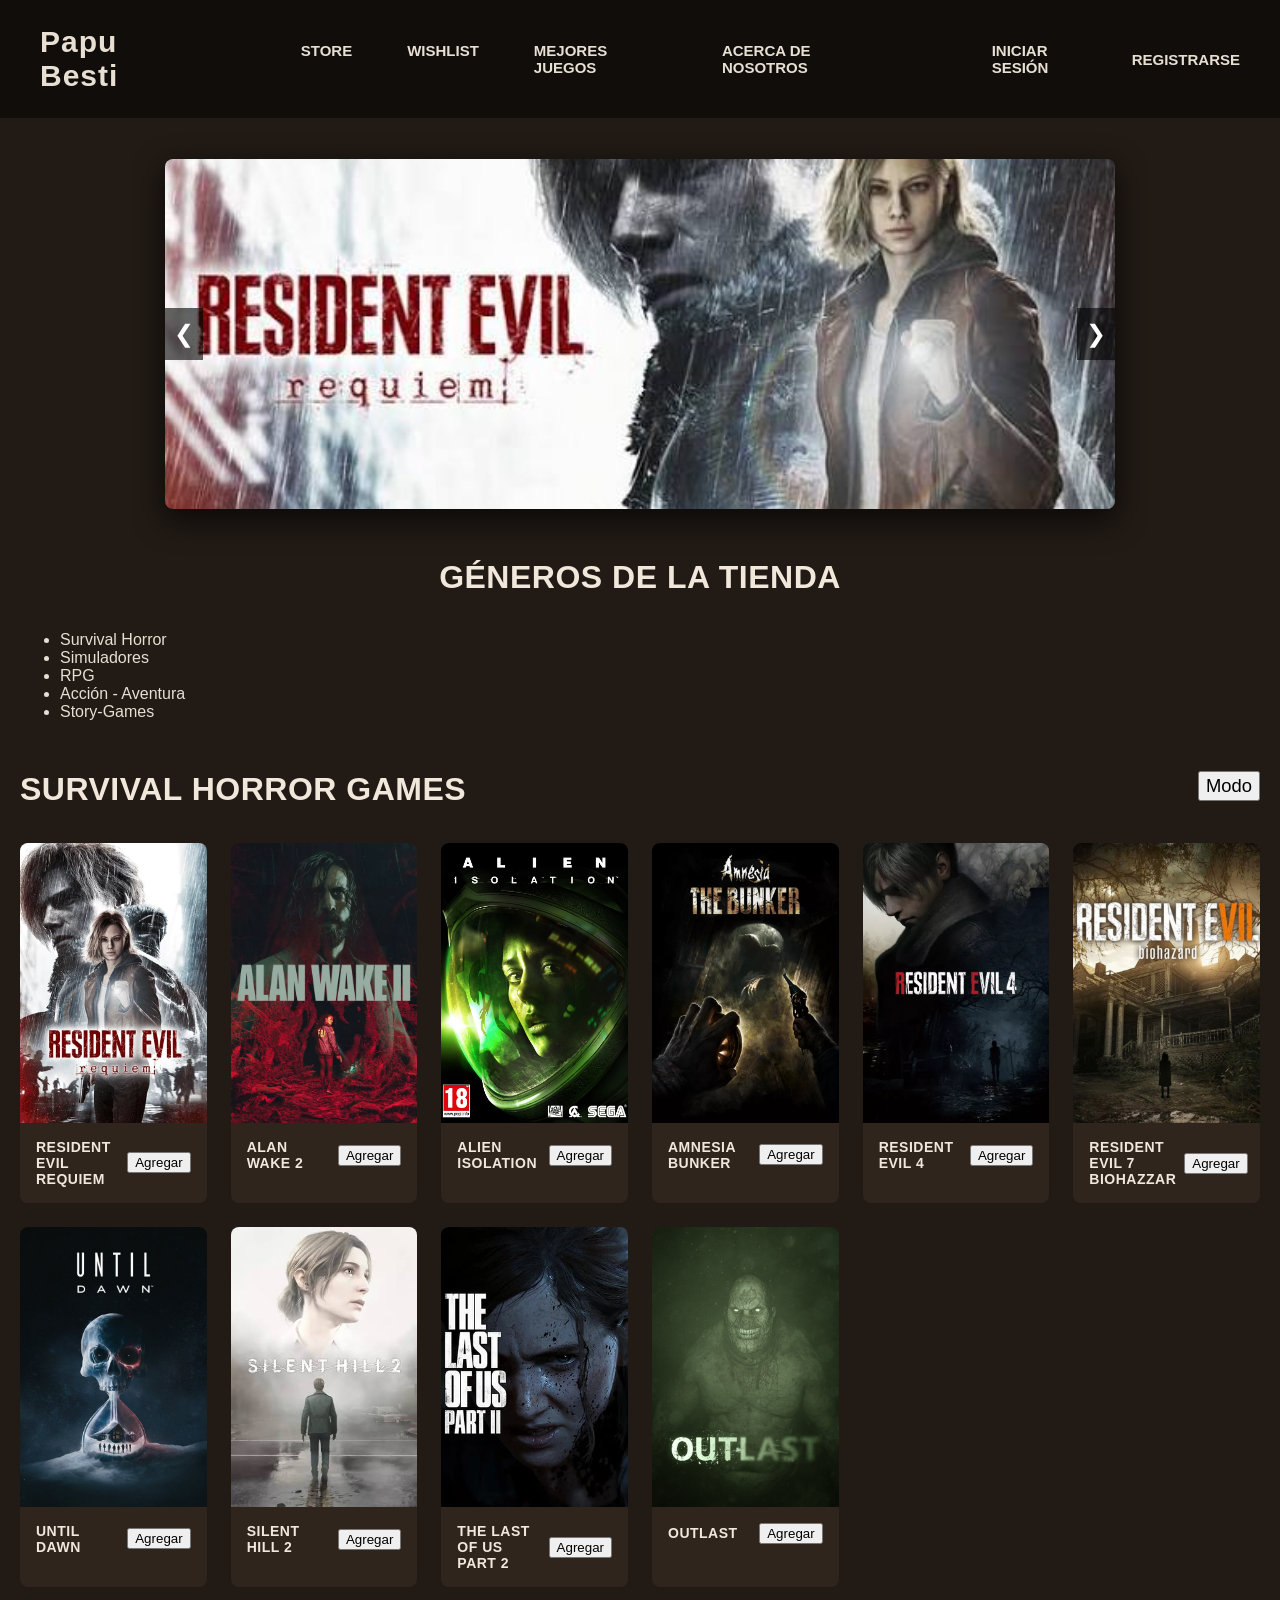
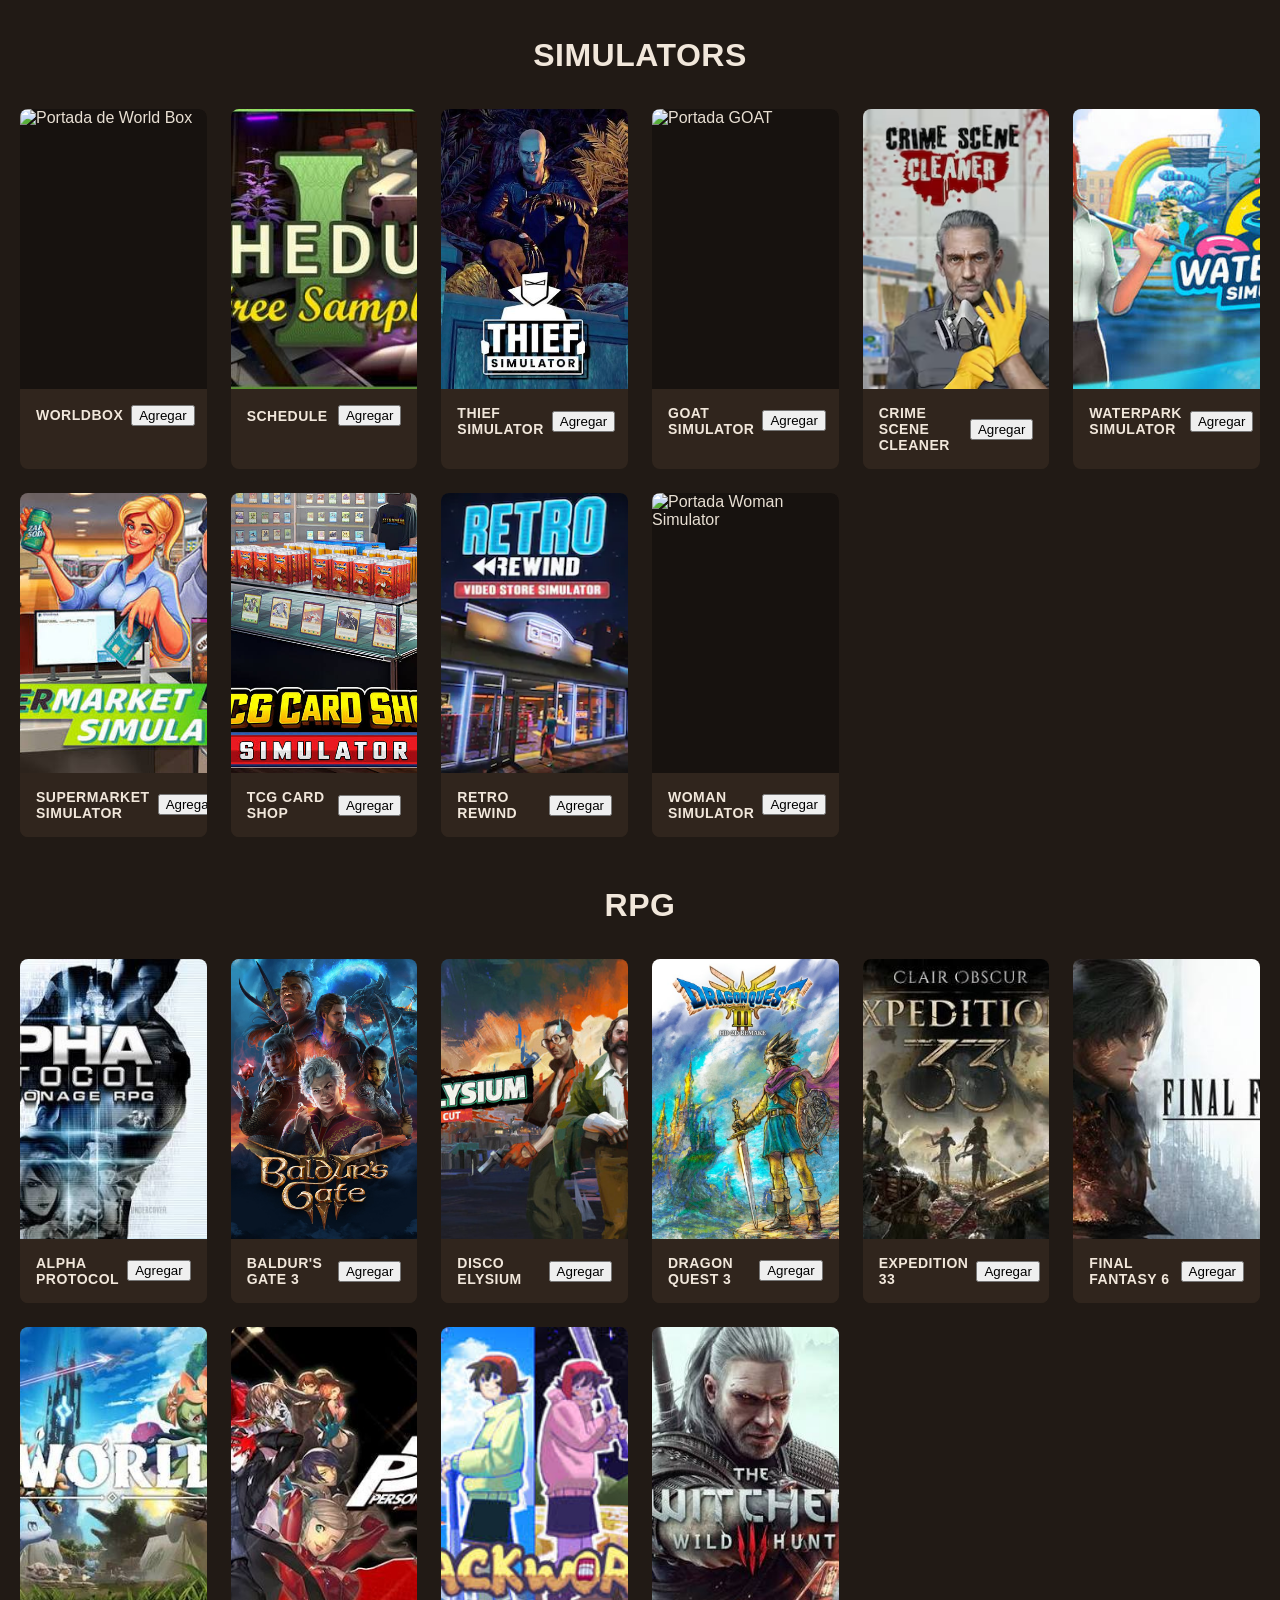
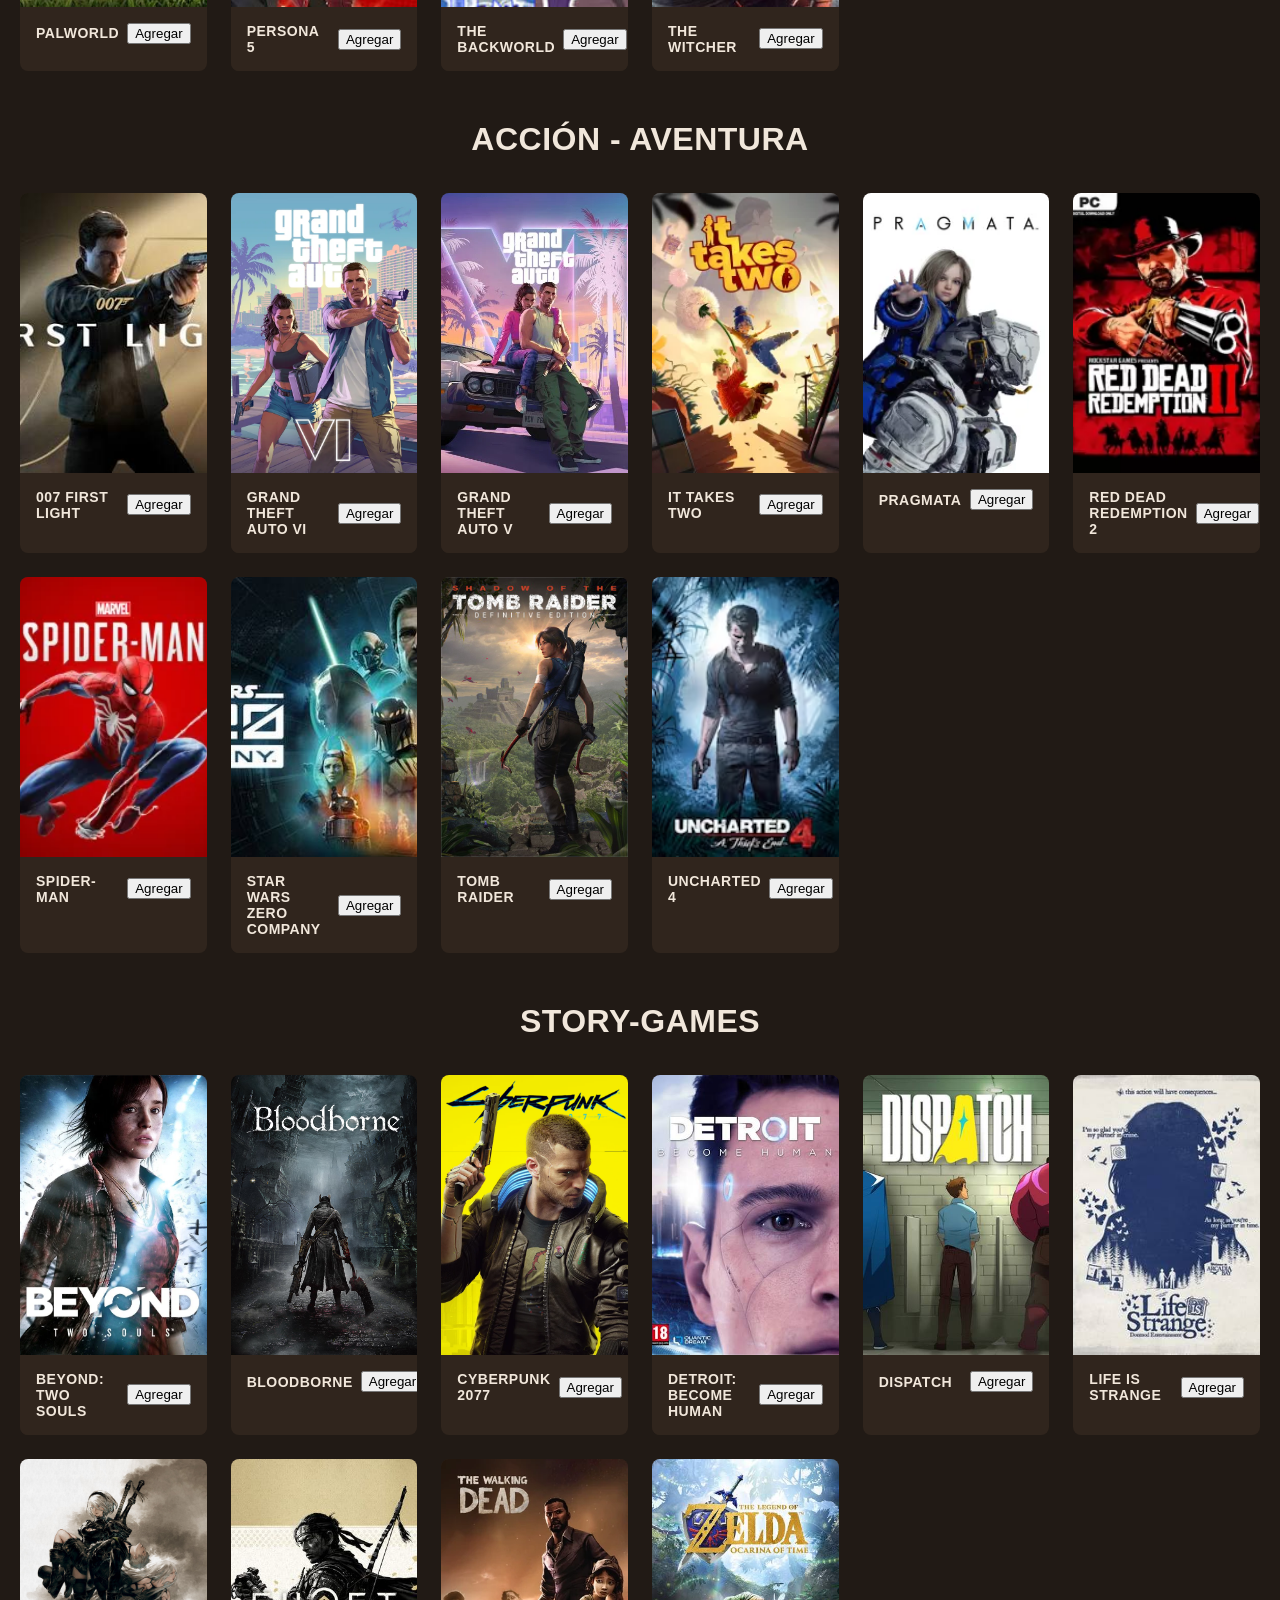
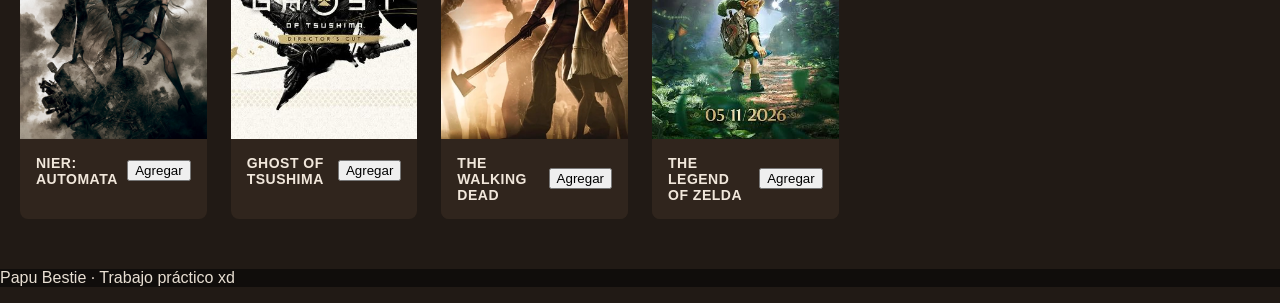
==== PROYECTOFINALHTML/index.html @ 65dc8d68 "Add files via upload" ====
<!DOCTYPE html>
<html lang="es">
<head>
    <meta charset="UTF-8">
    <meta name="viewport" content="width=device-width, initial-scale=1.0">
    <title>Papu Bestie</title>
    <link rel="stylesheet" href="style/style.css">
    <link rel="stylesheet" href="style/cartelera.css">
</head>
<body>

<header>
    <nav class="barra-navegadora">
        <div class="logo-PapuBestie">Papu Besti</div>
        <div class="contenedor-menu">
        <a class="item-menu" href="index.html">Store</a>
        <a class="item-menu" href="wishlist.html">Wishlist</a>
        <a class="item-menu" href="mejorValorados.html">Mejores Juegos</a>
        <a class="item-menu" href="acerca.html">Acerca de nosotros</a>

            
        </div>
     <div class="contenedor-sesion">
        <a class="item-menu" href="login.html">Iniciar Sesion</a>
        
        <a class="item-menu" href="registrarse.html">Registrarse</a>
        </div>    

    </nav>
</header>

<main>
    <section class="contenedor-carrusel-banner">
        <button class="btn-slider btn-prev" id="btnPrev" aria-label="Anterior">&#10094;</button>

        <div class="slider-track">
            <article class="slide activa">
                <div class="slide-imagen">
                    <img src="IMAGENES/residentevilrequiem.jpg" alt="Portada de Resident Evil: Requiem">
                </div>
            </article>

            <article class="slide">
                <div class="slide-imagen">
                    <img src="IMAGENES/007.jpg" alt="Portada de 007 First Light">
                </div>
            </article>

            <article class="slide">
                <div class="slide-imagen">
                    <img src="IMAGENES/starwars.jpg" alt="Portada de Star Wars Zero Company">
                </div>
            </article>

            <article class="slide">
                <div class="slide-imagen">
                    <img src="IMAGENES/gtav.webp" alt="Portada de Grand Theft Auto V">
                </div>
            </article>

            <article class="slide">
                <div class="slide-imagen">
                    <img src="IMAGENES/eafc26.jpg" alt="Portada de EA SPORTS FC 27">
                </div>
            </article>
        </div>

        <button class="btn-slider btn-next" id="btnNext" aria-label="Siguiente">&#10095;</button>
    </section>

    <section class="contenedor-cartelera">
    <h2 class="titulo-cartelera">Géneros de la tienda</h2>
    <ul>
        <li>Survival Horror</li>
        <li>Simuladores</li>
        <li>RPG</li>
        <li>Acción - Aventura</li>
        <li>Story-Games</li>
    </ul>
    </section>




<section class="contenedor-cartelera">
    <h2 class="titulo-cartelera">Survival Horror games</h2>

    <div class="grilla-peliculas">

    
        <article class="tarjeta-pelicula">
            <a href="juego.html?id=1">
                <div class="poster-contenedor">
                    <img src="SECCION TERROR/residentevilrequiem.webp" alt="Portada de RESIDENT EVIL REQUIEM">
                </div>
            </a> 
               
            <div class="info-pelicula">
                <h3 class="titulo-pelicula" id="Resident Evil Requiem">Resident Evil Requiem</h3>
            </div>
        </article>

       <article class="tarjeta-pelicula">
            <a href="juego.html?id=2">
            <div class="poster-contenedor">
                    <img src="SECCION TERROR/alan_wake_2__2012_-5830942.webp" alt="Portada de Alan Wake 2">
                </div>
            </a>    
            <div class="info-pelicula">
                <h3 class="titulo-pelicula">Alan Wake 2</h3>
            </div>
        </article>    
            
            <article class="tarjeta-pelicula">
                <a href="juego.html?id=3">
                <div class="poster-contenedor">
                    <img src="SECCION TERROR/Alien_isolation_arte.webp" alt="Portada de Alien isolation">
                </div>
                </a>
                <div class="info-pelicula">
                    <h3 class="titulo-pelicula"> Alien isolation</h3>
                </div>
            </article>   
    
           <article class="tarjeta-pelicula">
                <a href="juego.html?id=4">
                <div class="poster-contenedor">
                    <img src="SECCION TERROR/amnesia.webp" alt="Portada de Amnesia Bunker">
                </div>
                </a>
                <div class="info-pelicula">
                    <h3 class="titulo-pelicula"> Amnesia Bunker</h3>
                </div>
            </article>
        
           <article class="tarjeta-pelicula">
                <a href="juego.html?id=5">
                <div class="poster-contenedor">
                    <img src="SECCION TERROR/resident_evil_4_remake-5789986.webp" alt="Portada de Resident Evil 4">
                </div>
                </a>
                <div class="info-pelicula">
                    <h3 class="titulo-pelicula">Resident Evil 4</h3>
                </div>
            </article>
        
           <article class="tarjeta-pelicula">
                <a href="juego.html?id=6">
                <div class="poster-contenedor">
                    <img src="SECCION TERROR/resident_evil_7-5898772.jpg" alt="Portada de Resident Evil 7 Biohazzar">
                </div>
                </a>
                <div class="info-pelicula">
                    <h3 class="titulo-pelicula">Resident Evil 7 Biohazzar</h3>
                </div>
            </article>
            
           <article class="tarjeta-pelicula">
                <a href="juego.html?id=7">
                <div class="poster-contenedor">
                    <img src="SECCION TERROR/until_dawn__2024_-5893373.jpg" alt="Portada de Until Dawn">
                </div>
                </a>
                <div class="info-pelicula">
                    <h3 class="titulo-pelicula">Until Dawn</h3>
                </div>
            </article>
            
           <article class="tarjeta-pelicula">
            <a href="juego.html?id=8">
                <div class="poster-contenedor">
                    <img src="SECCION TERROR/silentHill2.jfif" alt = "Portada de Silent Hill 2">
                </div>
            </a>
                <div class="info-pelicula">
                    <h3 class="titulo-pelicula">Silent Hill 2</h3>
                </div>
            </article> 
         
           <article class="tarjeta-pelicula">
            <a href="juego.html?id=9">
                <div class="poster-contenedor">
                    <img src="SECCION TERROR/thelastofus.webp" alt="Portada de The Last of Us part 2">
                </div>
            </a>
                <div class="info-pelicula">
                    <h3 class="titulo-pelicula">The Last of Us part 2</h3>
                </div>
            </article>
            
           <article class="tarjeta-pelicula">
            <a href="juego.html?id=10">
                <div class="poster-contenedor">
                    <img src="SECCION TERROR/outlast.jfif" alt="Portada de Outlast">
                </div>
            </a>
                <div class="info-pelicula">
                    <h3 class="titulo-pelicula">Outlast</h3>
                </div>
            </article>    

    </div>
</section>

<section class="contenedor-cartelera">
    <h2 class="titulo-cartelera">Simulators</h2>

    <div class="grilla-peliculas">

        <article class="tarjeta-pelicula">
            <div class="poster-contenedor">
                <img src="Seccion simulador/WorldBox.jpg" alt="Portada de World Box">
            </div>
            <div class="info-pelicula">
                <h3 class="titulo-pelicula">WorldBox</h3>
            </div>

        </article>

       <article class="tarjeta-pelicula">
                <div class="poster-contenedor">
                    <img src="Seccion simulador/Schedule.jpg" alt="Portada de Schedule">
                </div>
                <div class="info-pelicula">
                    <h3 class="titulo-pelicula">Schedule</h3>
                </div>
            </article>    
        
            <article class="tarjeta-pelicula">
                <div class="poster-contenedor">
                    <img src="Seccion simulador/thief.jpg" alt="Portada Thief Simulator">
                </div>
                <div class="info-pelicula">
                    <h3 class="titulo-pelicula"> Thief Simulator</h3>
                </div>
            </article>   
    
           <article class="tarjeta-pelicula">
                <div class="poster-contenedor">
                    <img src="Seccion simulador/GOAT.jpg" alt="Portada GOAT ">
                </div>
                <div class="info-pelicula">
                    <h3 class="titulo-pelicula"> GOAT Simulator</h3>
                </div>
            </article>
        
           <article class="tarjeta-pelicula">
                <div class="poster-contenedor">
                    <img src="Seccion simulador/Crime Scene Cleaner.avif" alt="Portda de Crime Scene Cleaner">
                </div>
                <div class="info-pelicula">
                    <h3 class="titulo-pelicula">Crime Scene Cleaner</h3>
                </div>
            </article>
        
           <article class="tarjeta-pelicula">
                <div class="poster-contenedor">
                    <img src="Seccion simulador/waterpark simulator.jpg" alt="Portada waterpark simulator">
                </div>
                <div class="info-pelicula">
                    <h3 class="titulo-pelicula">Waterpark Simulator</h3>
                </div>
            </article>
            
           <article class="tarjeta-pelicula">
                <div class="poster-contenedor">
                    <img src="Seccion simulador/Supermarket.jpg" alt="Portada Supermarket Simulator">
                </div>
                <div class="info-pelicula">
                    <h3 class="titulo-pelicula">Supermarket Simulator</h3>
                </div>
            </article>
            
           <article class="tarjeta-pelicula">
                <div class="poster-contenedor">
                    <img src="Seccion simulador/tcg card shop.jpg" alt = "Portada Tcg card shop">
                </div>
                <div class="info-pelicula">
                    <h3 class="titulo-pelicula">Tcg card shop</h3>
                </div>
            </article> 
         
           <article class="tarjeta-pelicula">
                <div class="poster-contenedor">
                    <img src="Seccion simulador/Retro Rewind.webp" alt="Portada Retro Rewind">
                </div>
                <div class="info-pelicula">
                    <h3 class="titulo-pelicula">Retro Rewind</h3>
                </div>
            </article>
            
           <article class="tarjeta-pelicula">
                <div class="poster-contenedor">
                    <img src="Seccion simulador/Woman Simulator.jpg" alt="Portada Woman Simulator">
                </div>
                <div class="info-pelicula">
                    <h3 class="titulo-pelicula">Woman Simulator</h3>
                </div>
            </article>    

    </div>
</section>

<section class="contenedor-cartelera">
    <h2 class="titulo-cartelera">RPG</h2>

    <div class="grilla-peliculas">

        <article class="tarjeta-pelicula">
            <div class="poster-contenedor">
                <img src="seccion RPG/alpha protocol.jpg" alt="Portada de Alpha Protocol">
            </div>
            <div class="info-pelicula">
                <h3 class="titulo-pelicula">Alpha Protocol</h3>
            </div>
        </article>

        <article class="tarjeta-pelicula">
            <div class="poster-contenedor">
                <img src="seccion RPG/baldurs gate 3.jpg" alt="Portada de Baldur's Gate 3">
            </div>
            <div class="info-pelicula">
                <h3 class="titulo-pelicula">Baldur's Gate 3</h3>
            </div>
        </article>

        <article class="tarjeta-pelicula">
            <div class="poster-contenedor">
                <img src="seccion RPG/disco elysium.jpg" alt="Portada de Disco Elysium">
            </div>
            <div class="info-pelicula">
                <h3 class="titulo-pelicula">Disco Elysium</h3>
            </div>
        </article>

        <article class="tarjeta-pelicula">
            <div class="poster-contenedor">
                <img src="seccion RPG/dragonquest 3.jpg" alt="Portada de Dragon Quest 3">
            </div>
            <div class="info-pelicula">
                <h3 class="titulo-pelicula">Dragon Quest 3</h3>
            </div>
        </article>

        <article class="tarjeta-pelicula">
            <div class="poster-contenedor">
                <img src="seccion RPG/expedition 33.jpg" alt="Portada de Expedition 33">
            </div>
            <div class="info-pelicula">
                <h3 class="titulo-pelicula">Expedition 33</h3>
            </div>
        </article>

        <article class="tarjeta-pelicula">
            <div class="poster-contenedor">
                <img src="seccion RPG/final fantasy 6.jpg" alt="Portada de Final Fantasy 6">
            </div>
            <div class="info-pelicula">
                <h3 class="titulo-pelicula">Final Fantasy 6</h3>
            </div>
        </article>

        <article class="tarjeta-pelicula">
            <div class="poster-contenedor">
                <img src="seccion RPG/palword.jpg" alt="Portada de Palworld">
            </div>
            <div class="info-pelicula">
                <h3 class="titulo-pelicula">Palworld</h3>
            </div>
        </article>

        <article class="tarjeta-pelicula">
            <div class="poster-contenedor">
                <img src="seccion RPG/persona 5.jpg" alt="Portada de Persona 5">
            </div>
            <div class="info-pelicula">
                <h3 class="titulo-pelicula">Persona 5</h3>
            </div>
        </article>

        <article class="tarjeta-pelicula">
            <div class="poster-contenedor">
                <img src="seccion RPG/the backworld.jpg" alt="Portada de The Backworld">
            </div>
            <div class="info-pelicula">
                <h3 class="titulo-pelicula">The Backworld</h3>
            </div>
        </article>

        <article class="tarjeta-pelicula">
            <div class="poster-contenedor">
                <img src="seccion RPG/the witcher.jpg" alt="Portada de The Witcher">
            </div>
            <div class="info-pelicula">
                <h3 class="titulo-pelicula">The Witcher</h3>
            </div>
        </article>

    </div>
</section>

<section class="contenedor-cartelera">
    <h2 class="titulo-cartelera">Acción - Aventura</h2>

    <div class="grilla-peliculas">

        <article class="tarjeta-pelicula">
            <div class="poster-contenedor">
                <img src="Seccion Acción-Aventura/007.jpg" alt="Portada de 007 First Light">
            </div>
            <div class="info-pelicula">
                <h3 class="titulo-pelicula">007 First Light</h3>
            </div>
        </article>

        <article class="tarjeta-pelicula">
            <div class="poster-contenedor">
                <img src="Seccion Acción-Aventura/grand_theft_auto_vi-5959272.webp" alt="Portada de Grand Theft Auto VI">
            </div>
            <div class="info-pelicula">
                <h3 class="titulo-pelicula">Grand Theft Auto VI</h3>
            </div>
        </article>

        <article class="tarjeta-pelicula">
            <div class="poster-contenedor">
                <img src="Seccion Acción-Aventura/gtav.webp" alt="Portada de Grand Theft Auto V">
            </div>
            <div class="info-pelicula">
                <h3 class="titulo-pelicula">Grand Theft Auto V</h3>
            </div>
        </article>

        <article class="tarjeta-pelicula">
            <div class="poster-contenedor">
                <img src="Seccion Acción-Aventura/it_take_two-5764802.webp" alt="Portada de It Takes Two">
            </div>
            <div class="info-pelicula">
                <h3 class="titulo-pelicula">It Takes Two</h3>
            </div>
        </article>

        <article class="tarjeta-pelicula">
            <div class="poster-contenedor">
                <img src="Seccion Acción-Aventura/pragmata.webp" alt="Portada de Pragmata">
            </div>
            <div class="info-pelicula">
                <h3 class="titulo-pelicula">Pragmata</h3>
            </div>
        </article>

        <article class="tarjeta-pelicula">
            <div class="poster-contenedor">
                <img src="Seccion Acción-Aventura/red_dead_3.webp" alt="Portada de Red Dead Redemption 2">
            </div>
            <div class="info-pelicula">
                <h3 class="titulo-pelicula">Red Dead Redemption 2</h3>
            </div>
        </article>

        <article class="tarjeta-pelicula">
            <div class="poster-contenedor">
                <img src="Seccion Acción-Aventura/spiderman.webp" alt="Portada de Spider-Man">
            </div>
            <div class="info-pelicula">
                <h3 class="titulo-pelicula">Spider-Man</h3>
            </div>
        </article>

        <article class="tarjeta-pelicula">
            <div class="poster-contenedor">
                <img src="Seccion Acción-Aventura/starwars.jpg" alt="Portada de Star Wars Zero Company">
            </div>
            <div class="info-pelicula">
                <h3 class="titulo-pelicula">Star Wars Zero Company</h3>
            </div>
        </article>

        <article class="tarjeta-pelicula">
            <div class="poster-contenedor">
                <img src="Seccion Acción-Aventura/tomraider.jfif" alt="Portada de Tomb Raider">
            </div>
            <div class="info-pelicula">
                <h3 class="titulo-pelicula">Tomb Raider</h3>
            </div>
        </article>

        <article class="tarjeta-pelicula">
            <div class="poster-contenedor">
                <img src="Seccion Acción-Aventura/Uncharted.avif" alt="Portada de Uncharted 4">
            </div>
            <div class="info-pelicula">
                <h3 class="titulo-pelicula">Uncharted 4</h3>
            </div>
        </article>

    </div>
</section>

<section class="contenedor-cartelera">
    <h2 class="titulo-cartelera">Story-Games</h2>

    <div class="grilla-peliculas">

        <article class="tarjeta-pelicula">
            <div class="poster-contenedor">
                <img src="StoryGames/beyond.webp" alt="Portada de Beyond: Two Souls">
            </div>
            <div class="info-pelicula">
                <h3 class="titulo-pelicula">Beyond: Two Souls</h3>
            </div>
        </article>

        <article class="tarjeta-pelicula">
            <div class="poster-contenedor">
                <img src="StoryGames/Bloodborne.avif" alt="Portada de Bloodborne">
            </div>
            <div class="info-pelicula">
                <h3 class="titulo-pelicula">Bloodborne</h3>
            </div>
        </article>

        <article class="tarjeta-pelicula">
            <div class="poster-contenedor">
                <img src="StoryGames/cyberpunk.png" alt="Portada de Cyberpunk 2077">
            </div>
            <div class="info-pelicula">
                <h3 class="titulo-pelicula">Cyberpunk 2077</h3>
            </div>
        </article>

        <article class="tarjeta-pelicula">
            <div class="poster-contenedor">
                <img src="StoryGames/detroit.jfif" alt="Portada de Detroit: Become Human">
            </div>
            <div class="info-pelicula">
                <h3 class="titulo-pelicula">Detroit: Become Human</h3>
            </div>
        </article>

        <article class="tarjeta-pelicula">
            <div class="poster-contenedor">
                <img src="StoryGames/dispatch.jfif" alt="Portada de Dispatch">
            </div>
            <div class="info-pelicula">
                <h3 class="titulo-pelicula">Dispatch</h3>
            </div>
        </article>

        <article class="tarjeta-pelicula">
            <div class="poster-contenedor">
                <img src="StoryGames/life.jfif" alt="Portada de Life is Strange">
            </div>
            <div class="info-pelicula">
                <h3 class="titulo-pelicula">Life is Strange</h3>
            </div>
        </article>

        <article class="tarjeta-pelicula">
            <div class="poster-contenedor">
                <img src="StoryGames/nier.png" alt="Portada de NieR: Automata">
            </div>
            <div class="info-pelicula">
                <h3 class="titulo-pelicula">NieR: Automata</h3>
            </div>
        </article>

        <article class="tarjeta-pelicula">
            <div class="poster-contenedor">
                <img src="StoryGames/Tsushima.jpg" alt="Portada de Ghost of Tsushima">
            </div>
            <div class="info-pelicula">
                <h3 class="titulo-pelicula">Ghost of Tsushima</h3>
            </div>
        </article>

        <article class="tarjeta-pelicula">
            <div class="poster-contenedor">
                <img src="StoryGames/TWD.webp" alt="Portada de The Walking Dead">
            </div>
            <div class="info-pelicula">
                <h3 class="titulo-pelicula">The Walking Dead</h3>
            </div>
        </article>

        <article class="tarjeta-pelicula">
            <div class="poster-contenedor">
                <img src="StoryGames/zelda.jfif" alt="Portada de The Legend of Zelda">
            </div>
            <div class="info-pelicula">
                <h3 class="titulo-pelicula">The Legend of Zelda</h3>
            </div>
        </article>

    </div>
</section>


</main>
<footer class="pie">
    <p> Papu Bestie · Trabajo práctico xd</p>
</footer>

<script src="js/juegos.js"></script>
<script src="js/script.js"></script>
<script src="js/CambColor.js"></script>
<script src="js/cuenta.js"></script>

</body>

</html>
---- PROYECTOFINALHTML/style/style.css ----
/* CUERPO DE LA PAGINA */
* {
    box-sizing: border-box;
}

body {
    background-color: #1b2838;
    color: #c7d5e0;
    margin: 0;
    font-family: Arial, sans-serif;
}

/* DETALLE DEL JUEGO */
.detalle {
    max-width: 1000px;
    margin: 40px auto;
    padding: 0 24px;
}

.detalle h1 {
    color: #ffffff;
}

.imagen-principal {
    display: block;
    width: 100%;
    max-height: 520px;
    object-fit: contain;
    object-position: left center;
    margin: 24px 0;
}

.galeria-detalle {
    display: flex;
    flex-wrap: wrap;
    gap: 16px;
    margin-top: 24px;
}

.galeria-detalle img {
    width: min(100%, 320px);
    border-radius: 6px;
}

/* MENU */
.barra-navegadora {
    display: flex;
    align-items: center;
    justify-content: flex-start;
    background-color: #171a21;
    padding: 25px 40px;
    border-bottom: 1px solid #1c1b18;
    gap: 100px;
}

.logo-PapuBestie {
    font-weight: bold;
    font-size: 30px;
    letter-spacing: 1px;
}

.contenedor-menu {
    display: flex;
    gap: 55px;
}

.contenedor-sesion{
    display: flex;
    align-items: center;
    gap: 30px;           
    margin-left: auto;
    
}    

.item-menu {
    font-size: 15px;
    font-weight: bold;
    text-transform: uppercase;
    color: inherit;
    text-decoration: none;
}

.item-menu:hover { color: #ffffff; }

/* CSS DEL CARRUSEL */
.contenedor-carrusel-banner {
    position: relative;
    max-width: 950px;
    margin: 40px auto;
    background-color: #171a21;
    border-radius: 8px;
    overflow: hidden;
    box-shadow: 0 10px 30px rgba(0, 0, 0, 0.7);
}

.slider-track {
    position: relative;
    width: 100%;
    height: 350px;
}

.slide {
    position: absolute;
    top: 0;
    left: 0;
    width: 100%;
    height: 100%;
    display: none;
    grid-template-columns: 1fr;
    background: linear-gradient(to right, #100d0b, #30251d);
}

.slide.activa { display: grid; }

.slide-imagen {
    width: 100%;
    height: 100%;
    overflow: hidden;
}

.slide-imagen img {
    width: 100%;
    height: 100%;
    object-fit: cover;
    display: block;
    transition: transform 0.4s ease;
}

.slide:hover .slide-imagen img { transform: scale(1.05); }

/* CONFIGURACIONDE LOS BOTONES */
.btn-ver-mas {
    display: inline-block;
    background-color: #5c7e10;
    color: #ffffff;
    text-decoration: none;
    padding: 8px 15px;
    border-radius: 2px;
    font-size: 13px;
    font-weight: bold;
    width: fit-content;
    transition: background 0.2s;
}

.btn-ver-mas:hover { background-color: #709a13; }

.btn-slider {
    position: absolute;
    top: 50%;
    transform: translateY(-50%);
    background-color: rgba(0, 0, 0, 0.6);
    color: white;
    border: none;
    font-size: 24px;
    padding: 15px 10px;
    cursor: pointer;
    z-index: 10;
    transition: background 0.3s;

}
.btn-slider:hover { 
    background-color: rgba(0, 0, 0, 0.9); 
}
.btn-prev { 
left: 0; 
}
.btn-next { 
right: 0; 
}

.btn-slider {
    padding: 12px 9px;
}

.fila-titulo-tema {
    display: flex;
    align-items: flex-start;
    justify-content: space-between;
    width: 100%;
    gap: 16px;
    margin-bottom: 35px;
}

.fila-titulo-tema h1,
.fila-titulo-tema h2 {
    flex: 1;
    margin: 0;
    text-align: left;
}

.fila-titulo-tema .titulo-cartelera {
    margin-bottom: 0;
}

.fila-titulo-tema .boton-tema {
    flex-shrink: 0;
    width: auto;
    margin: 0;
    padding: 2px 6px;
    font-size: 1.15rem;
}

.enlace-perfil {
    max-width: 180px;
    overflow: hidden;
    text-overflow: ellipsis;
    text-transform: none;
    white-space: nowrap;
}

.btn-cerrar-sesion {
    margin-top: 10px;
    border: 1px solid #c94949;
    border-radius: 4px;
    background: transparent;
    color: #c7d5e0;
    font: inherit;
    cursor: pointer;
}

.mensaje-perfil {
    min-height: 1.4em;
    margin-top: 12px;
    color: #66c0f4;
}

body.tema-claro {
    background-color: #edf1f5;
    color: #263445;
}

body.tema-claro .barra-navegadora,
body.tema-claro .pie {
    background-color: #fff;
    color: #263445;
    border-color: #d3dce5;
}

body.tema-claro .contenedor-carrusel-banner,
body.tema-claro .slide {
    background: #fff;
    color: #263445;
}

body.tema-claro .tarjeta-pelicula,
body.tema-claro .info-pelicula,
body.tema-claro .acerca-bloque,
body.tema-claro .formulario {
    background-color: #fff;
    color: #263445;
}

body.tema-claro h1,
body.tema-claro h2,
body.tema-claro h3,
body.tema-claro .titulo-pelicula,
body.tema-claro .titulo,
body.tema-claro .detalle-informacion h1,
body.tema-claro .acerca h1,
body.tema-claro .acerca h2 {
    color: #263445;
}

body.tema-claro .formulario input {
    background-color: #f7f9fb;
    color: #263445;
    border-color: #aebdca;
}

body.tema-claro .btn-cerrar-sesion {
    color: #263445;
}

body.tema-claro .ranking,
body.tema-claro .descripcion,
body.tema-claro .fuente-imdb,
body.tema-claro .wishlist-vacio {
    color: #263445;
}

body.tema-claro .carrusel {
    background-color: #dce3e9;
}

body.tema-claro .miniatura-foto {
    background-color: #dce3e9;
}

body.tema-claro table {
    background-color: #fff;
    color: #263445;
}

body.tema-claro th {
    background-color: #dce8f1;
    color: #263445;
}

body.tema-claro tr:hover {
    background-color: #e8eef3;
}

body:not(.tema-claro) {
    background-color: #211a15;
    color: #e8dfd3;
}

@media (max-width: 600px) {
    .fila-titulo-tema .titulo-cartelera {
        font-size: 24px;
    }

    .fila-titulo-tema .boton-tema {
        font-size: 1.1rem;
    }

    .formulario .fila-titulo-tema {
        gap: 8px;
    }

    .formulario .fila-titulo-tema h1 {
        font-size: 20px;
    }
}

body:not(.tema-claro) .barra-navegadora,
body:not(.tema-claro) .pie,
body:not(.tema-claro) .contenedor-carrusel-banner,
body:not(.tema-claro) th {
    background-color: #100d0b;
}

body:not(.tema-claro) .slide,
body:not(.tema-claro) .tarjeta-pelicula,
body:not(.tema-claro) .info-pelicula,
body:not(.tema-claro) .acerca-bloque,
body:not(.tema-claro) .formulario {
    background-color: #30251d;
    color: #e8dfd3;
}

body:not(.tema-claro) .poster-contenedor,
body:not(.tema-claro) .carrusel,
body:not(.tema-claro) .formulario input {
    background-color: #17120f;
}

body:not(.tema-claro) .formulario input {
    color: #e8dfd3;
    border-color: #594431;
}

body:not(.tema-claro) .formulario input:focus {
    border-color: #c18b5b;
}

body:not(.tema-claro) .btn-ver-mas {
    background-color: #70492e;
}

body:not(.tema-claro) .btn-ver-mas:hover {
    background-color: #8c5c37;
}

body:not(.tema-claro) h1,
body:not(.tema-claro) h2,
body:not(.tema-claro) h3,
body:not(.tema-claro) .titulo-pelicula,
body:not(.tema-claro) .titulo,
body:not(.tema-claro) .detalle-informacion h1,
body:not(.tema-claro) .acerca h1,
body:not(.tema-claro) .acerca h2 {
    color: #f1e7db;
}

body:not(.tema-claro) .juego-categoria,
body:not(.tema-claro) .mensaje-perfil,
body:not(.tema-claro) th {
    color: #d3a474;
}

body:not(.tema-claro) table {
    background-color: #211a15;
}

body:not(.tema-claro) th,
body:not(.tema-claro) td {
    border-color: #49382b;
}

body:not(.tema-claro) tr:hover {
    background-color: #3b2b20;
}

@media (max-width: 900px) {
    .barra-navegadora {
        flex-wrap: wrap;
        justify-content: space-between;
        gap: 18px 24px;
        padding: 20px 24px;
    }

    .contenedor-menu {
        gap: 24px;
    }

    .contenedor-sesion {
        gap: 16px;
    }
}

@media (max-width: 600px) {
    .barra-navegadora {
        gap: 16px;
        padding: 16px;
    }

    .logo-PapuBestie {
        font-size: 24px;
    }

    .contenedor-menu {
        order: 3;
        flex: 1 1 100%;
        flex-wrap: wrap;
        gap: 12px 18px;
    }

    .contenedor-sesion {
        margin-left: auto;
        gap: 12px;
    }

    .item-menu {
        font-size: 12px;
    }

    .contenedor-carrusel-banner {
        width: calc(100% - 32px);
        margin: 24px auto;
    }

    .slider-track {
        height: clamp(180px, 58vw, 300px);
    }

    .btn-slider {
        padding: 9px 7px;
        font-size: 18px;
    }

    .fila-titulo-tema {
        align-items: flex-start;
        gap: 8px;
    }

    .fila-titulo-tema .titulo-cartelera {
        font-size: clamp(18px, 5vw, 24px);
        line-height: 1.2;
    }

    .fila-titulo-tema .boton-tema {
        font-size: 1rem;
    }

    .formulario .fila-titulo-tema {
        gap: 8px;
    }

    .formulario .fila-titulo-tema h1 {
        font-size: 20px;
    }
}
---- PROYECTOFINALHTML/style/cartelera.css ----
.contenedor-cartelera {
    max-width: 1300px;
    margin: 50px auto;
    padding: 0 20px;
}

.titulo-cartelera {
    font-size: 32px;
    font-weight: bold;
    text-transform: uppercase;
    letter-spacing: 0.5px;
    margin-bottom: 35px;
    color: #ffffff;
}

.grilla-peliculas {
    display: grid;
    grid-template-columns: repeat(auto-fill, minmax(180px, 1fr));
    gap: 24px;
}

.tarjeta-pelicula {
    background-color: #161616;
    border-radius: 8px;
    overflow: hidden;
    display: flex;
    flex-direction: column;
}

.tarjeta-pelicula img {
    transition: transform 0.3s ease;
    cursor: pointer;
}

.tarjeta-pelicula img:hover {
    transform: scale(1.02);
}
.tarjeta-pelicula a {
    color: inherit;
    text-decoration: none;
    display: flex;
    flex-direction: column;
}


.poster-contenedor {
    width: 100%;
    position: relative;
    aspect-ratio: 2 / 3;
    background-color: #1a1a1a;
    overflow: hidden;
}

.poster-contenedor img {
    width: 100%;
    height: 100%;
    object-fit: cover;
}

.info-pelicula {
    display: flex;
    align-items: center;
    justify-content: space-between;
    gap: 8px;
    padding: 16px;
    background-color: #161616;
}

.wishlist-grid {
    display: grid;
    grid-template-columns: repeat(auto-fill, minmax(180px, 1fr));
    gap: 24px;
}

.wishlist-vacio {
    color: #c7d5e0;
}



.titulo-pelicula {
    font-size: 14px;
    font-weight: bold;
    color: #ffffff;
    margin: 0;
    text-transform: uppercase;
    letter-spacing: 0.5px;

}

h2 {
color: #ffffff;
margin-bottom: 20px;
text-align: center;
}
table {
    width: 80%;
    max-width: 900px;
    border-collapse: collapse;
    margin:40px auto;
    background-color: #1e1e1e;
    border-radius: 8px;
    overflow: hidden;

}
 
th, td {
    padding: 15px;
    text-align: left;
    border-bottom: 1px solid #2a475e;
    
}

th {
    background-color: #171a21;
    color: #66c0f4;
    font-size: 1.1em;
}
    
tr:hover {
    background-color: #2a2a2a;
}

.tabla-responsive {
    overflow-x: auto;
}

@media (max-width: 600px) {
    .contenedor-cartelera {
        margin: 32px auto;
        padding: 0 16px;
    }

    .titulo-cartelera {
        font-size: 24px;
        line-height: 1.2;
        margin-bottom: 20px;
    }

    .grilla-peliculas,
    .wishlist-grid {
        grid-template-columns: repeat(2, minmax(0, 1fr));
        gap: 12px;
    }

    .info-pelicula {
        align-items: flex-start;
        padding: 10px;
    }

    .titulo-pelicula {
        font-size: 12px;
        overflow-wrap: anywhere;
    }

    .tabla-juegos {
        width: 100%;
    }

    .tabla-juegos th,
    .tabla-juegos td {
        padding: 8px;
    }

    .tabla-juegos .titulo {
        font-size: 1rem;
        overflow-wrap: anywhere;
    }

}

@media (max-width: 360px) {
    .grilla-peliculas,
    .wishlist-grid {
        grid-template-columns: 1fr;
    }
}

.titulo {
    font-size: 1.3em;
    font-weight: bold;
    margin: 0 0 5px 0; 
    color: #ffffff;

}

.rating {
    display: table-cell;
    background-color: transparent;
    color: inherit;
    padding: 0;
    font-weight: bold;
    font-size: 1em;
    margin: 0;
}

.tabla-juegos .titulo {
    text-align: left;
}
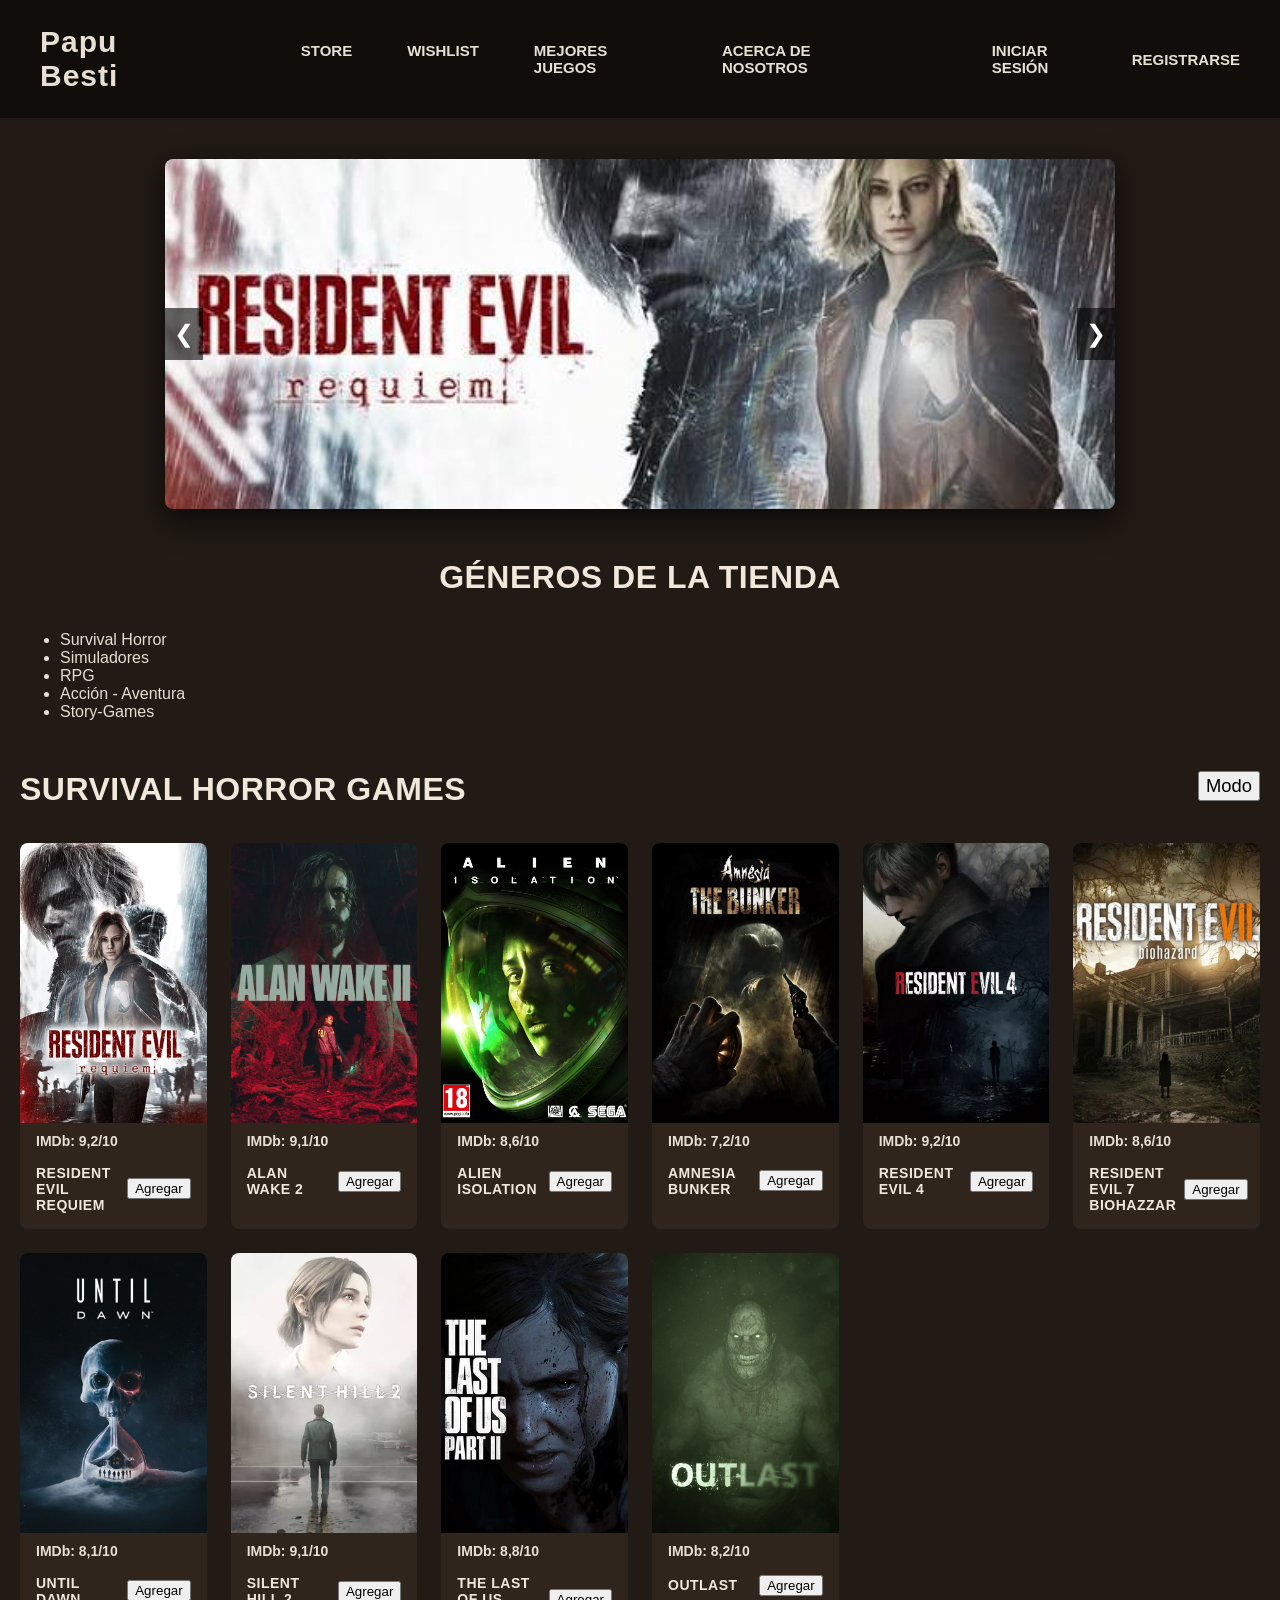
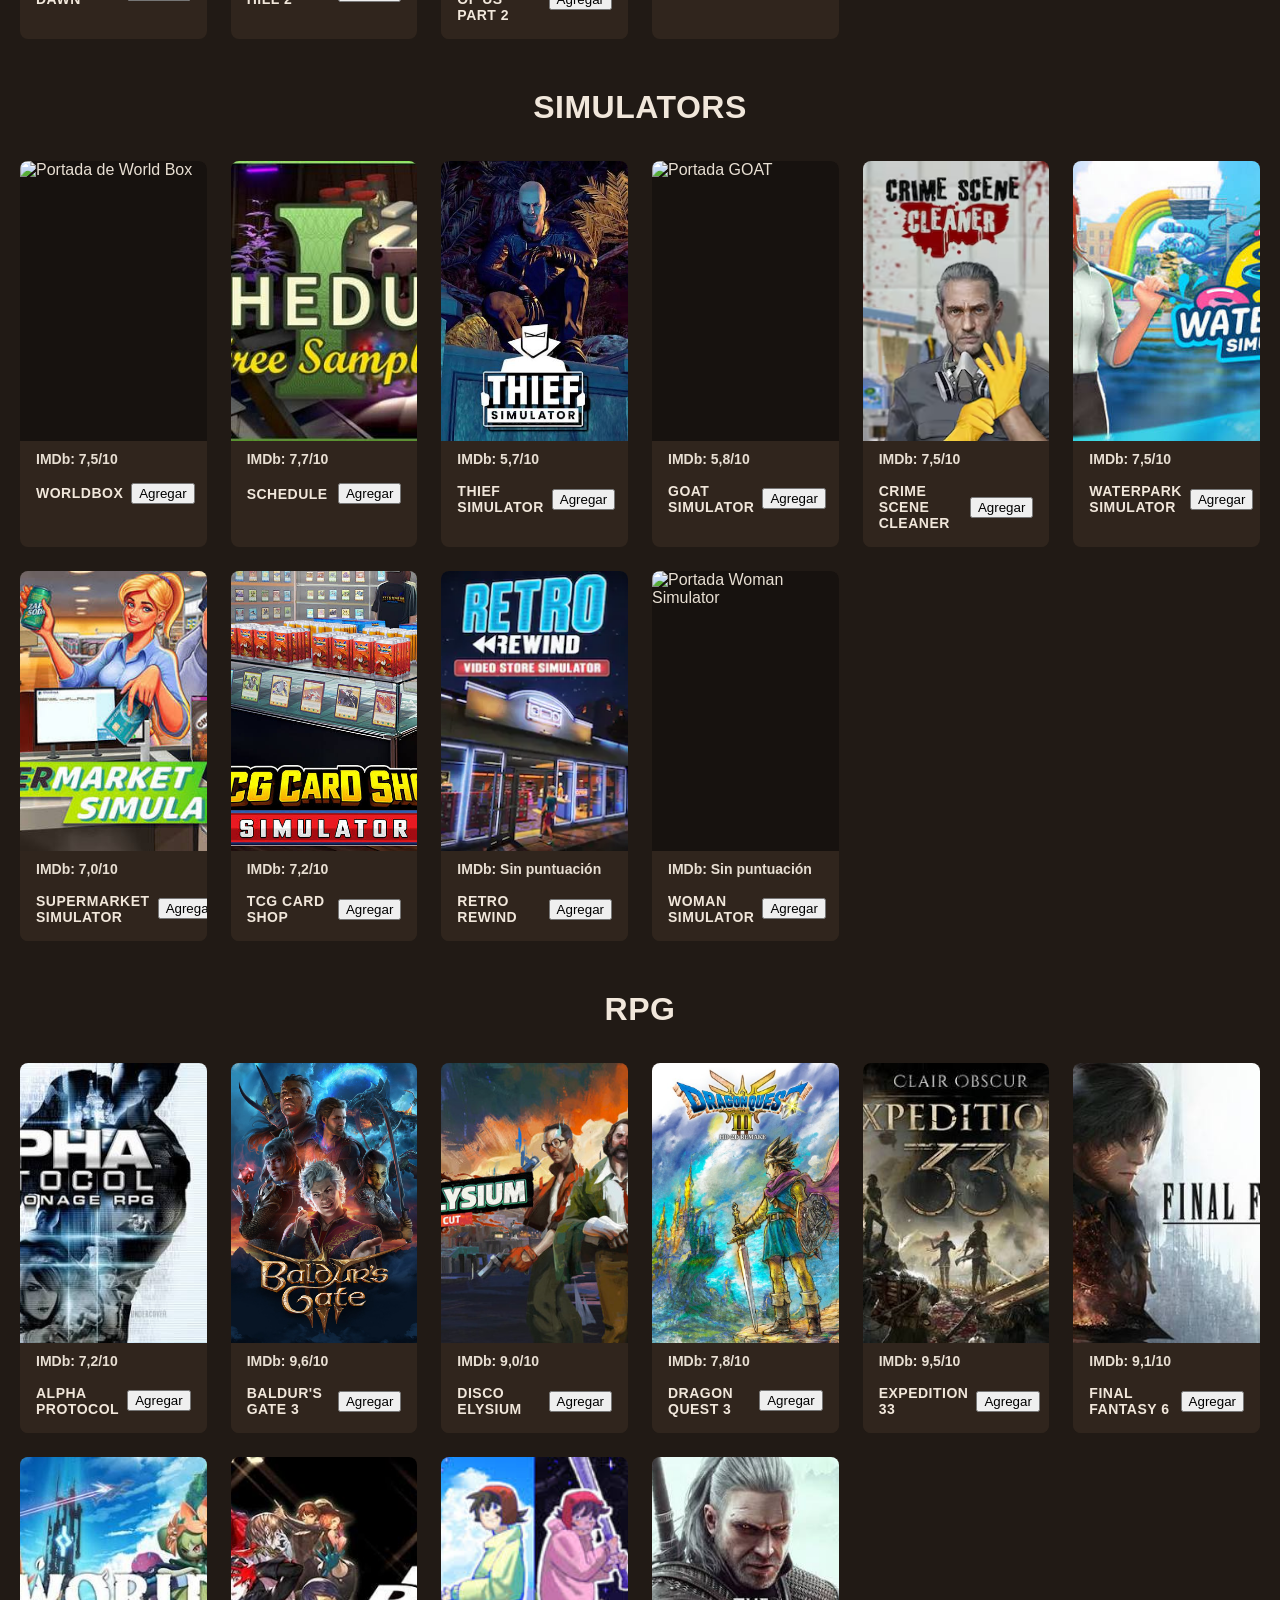
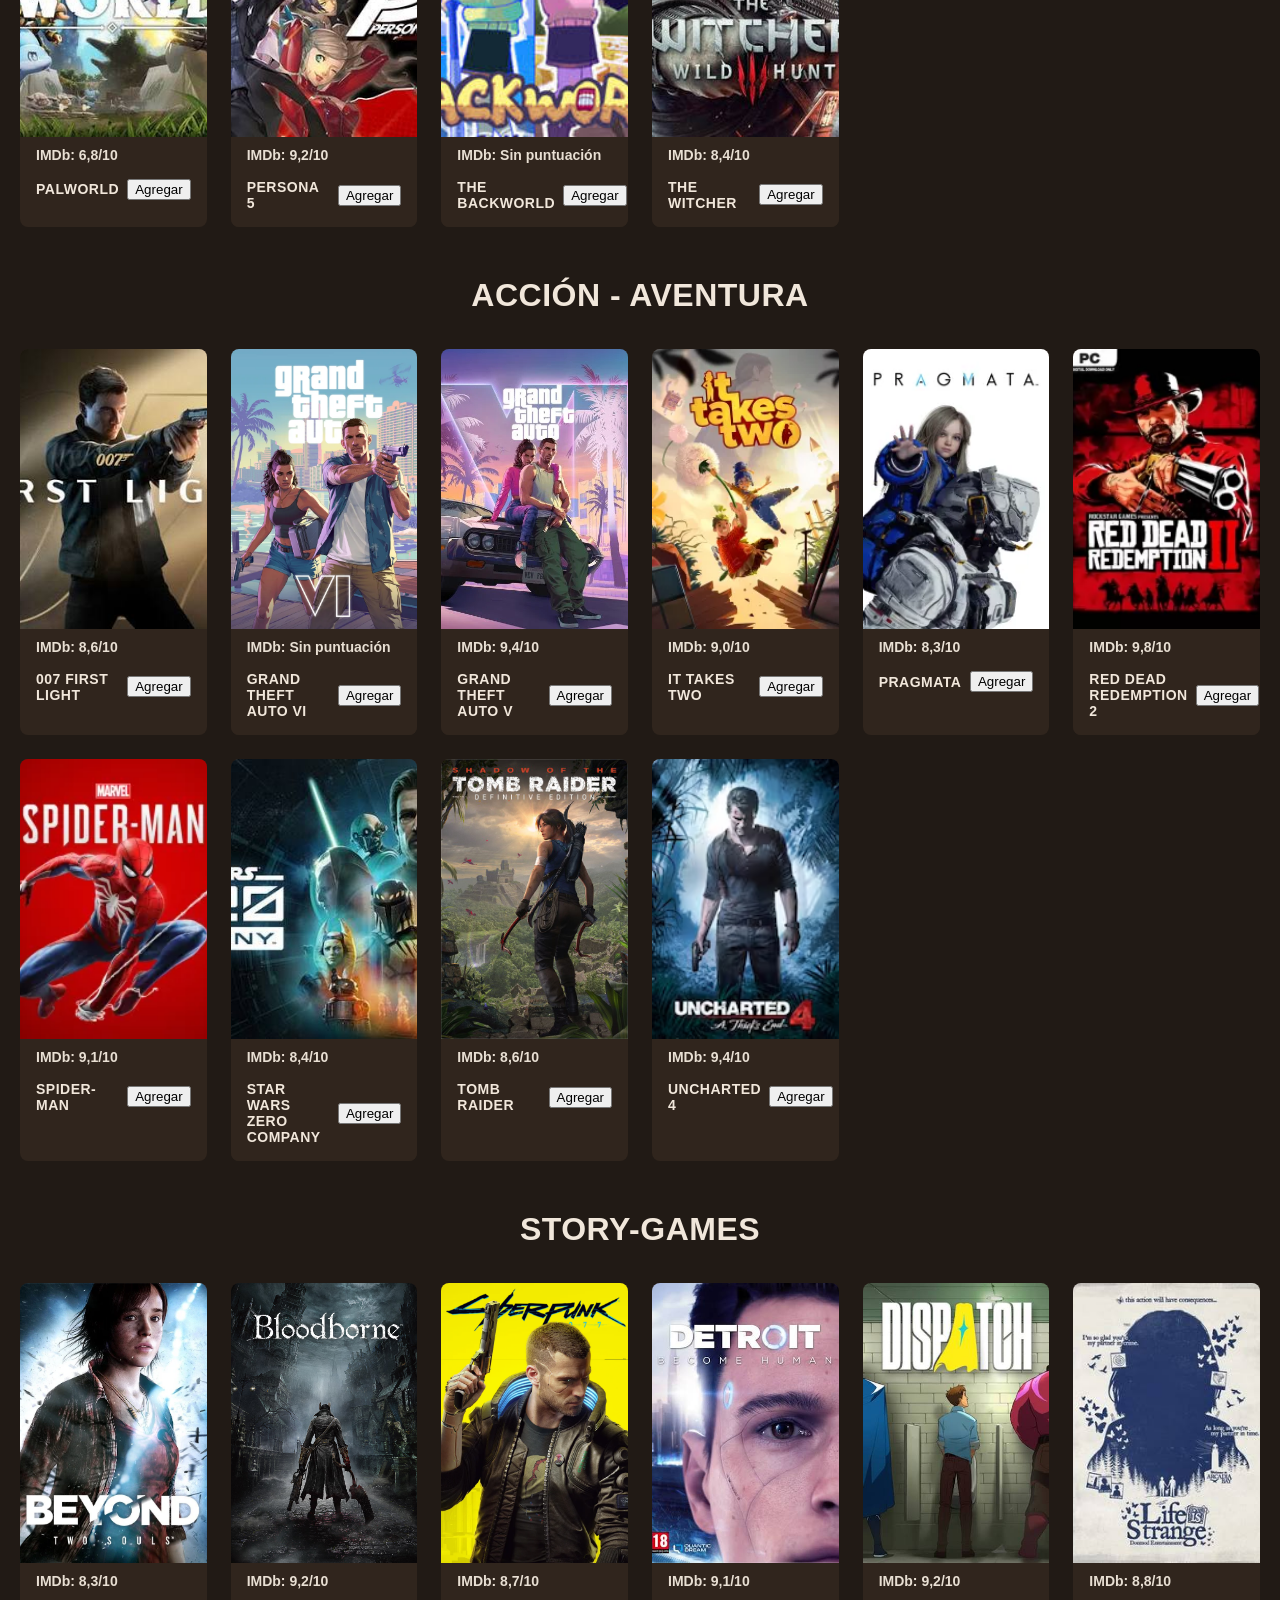
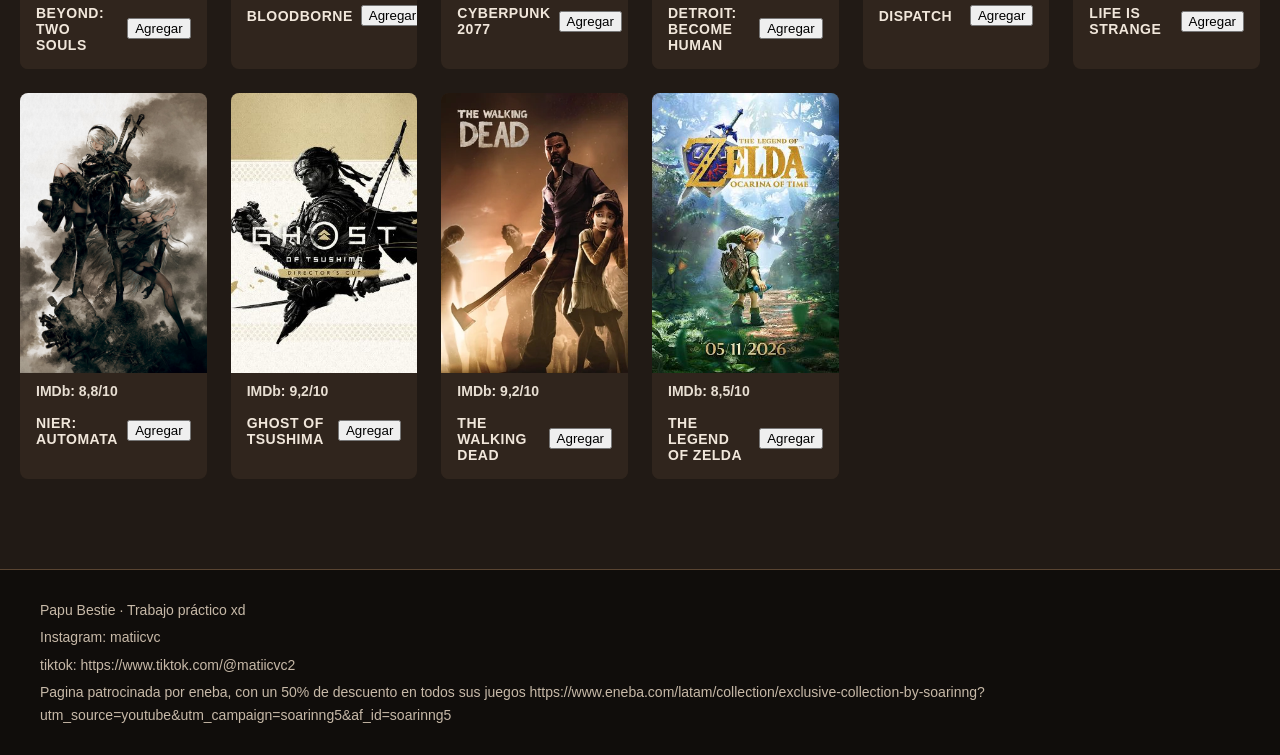
==== commit af650371: "Add files via upload" ====
--- a/PROYECTOFINALHTML/index.html
+++ b/PROYECTOFINALHTML/index.html
@@ -599,6 +599,9 @@
 </main>
 <footer class="pie">
     <p> Papu Bestie · Trabajo práctico xd</p>
+    <p> Instagram: matiicvc</p>
+    <p> tiktok: https://www.tiktok.com/@matiicvc2</p>
+    <p> Pagina patrocinada por eneba, con un 50% de descuento en todos sus juegos https://www.eneba.com/latam/collection/exclusive-collection-by-soarinng?utm_source=youtube&utm_campaign=soarinng5&af_id=soarinng5</p>
 </footer>
 
 <script src="js/juegos.js"></script>
--- a/PROYECTOFINALHTML/style/style.css
+++ b/PROYECTOFINALHTML/style/style.css
@@ -8,6 +8,29 @@
     color: #c7d5e0;
     margin: 0;
     font-family: Arial, sans-serif;
+    min-height: 100vh;
+    display: flex;
+    flex-direction: column;
+}
+
+body > main,
+body > .formulario {
+    flex: 1 0 auto;
+}
+
+.pie {
+    margin-top: 40px;
+    padding: 24px max(20px, calc((100% - 1200px) / 2));
+    background-color: #17120f;
+    border-top: 1px solid #594431;
+    color: #c7b9a8;
+    font-size: 14px;
+    line-height: 1.6;
+}
+
+.pie p {
+    margin: 5px 0;
+    overflow-wrap: anywhere;
 }
 
 /* DETALLE DEL JUEGO */
--- a/PROYECTOFINALHTML/style/cartelera.css
+++ b/PROYECTOFINALHTML/style/cartelera.css
@@ -55,6 +55,14 @@
     width: 100%;
     height: 100%;
     object-fit: cover;
+}
+
+.rating-imdb {
+    margin: 0;
+    padding: 10px 16px 0;
+    color: #e8dfd3;
+    font-size: 14px;
+    font-weight: bold;
 }
 
 .info-pelicula {
